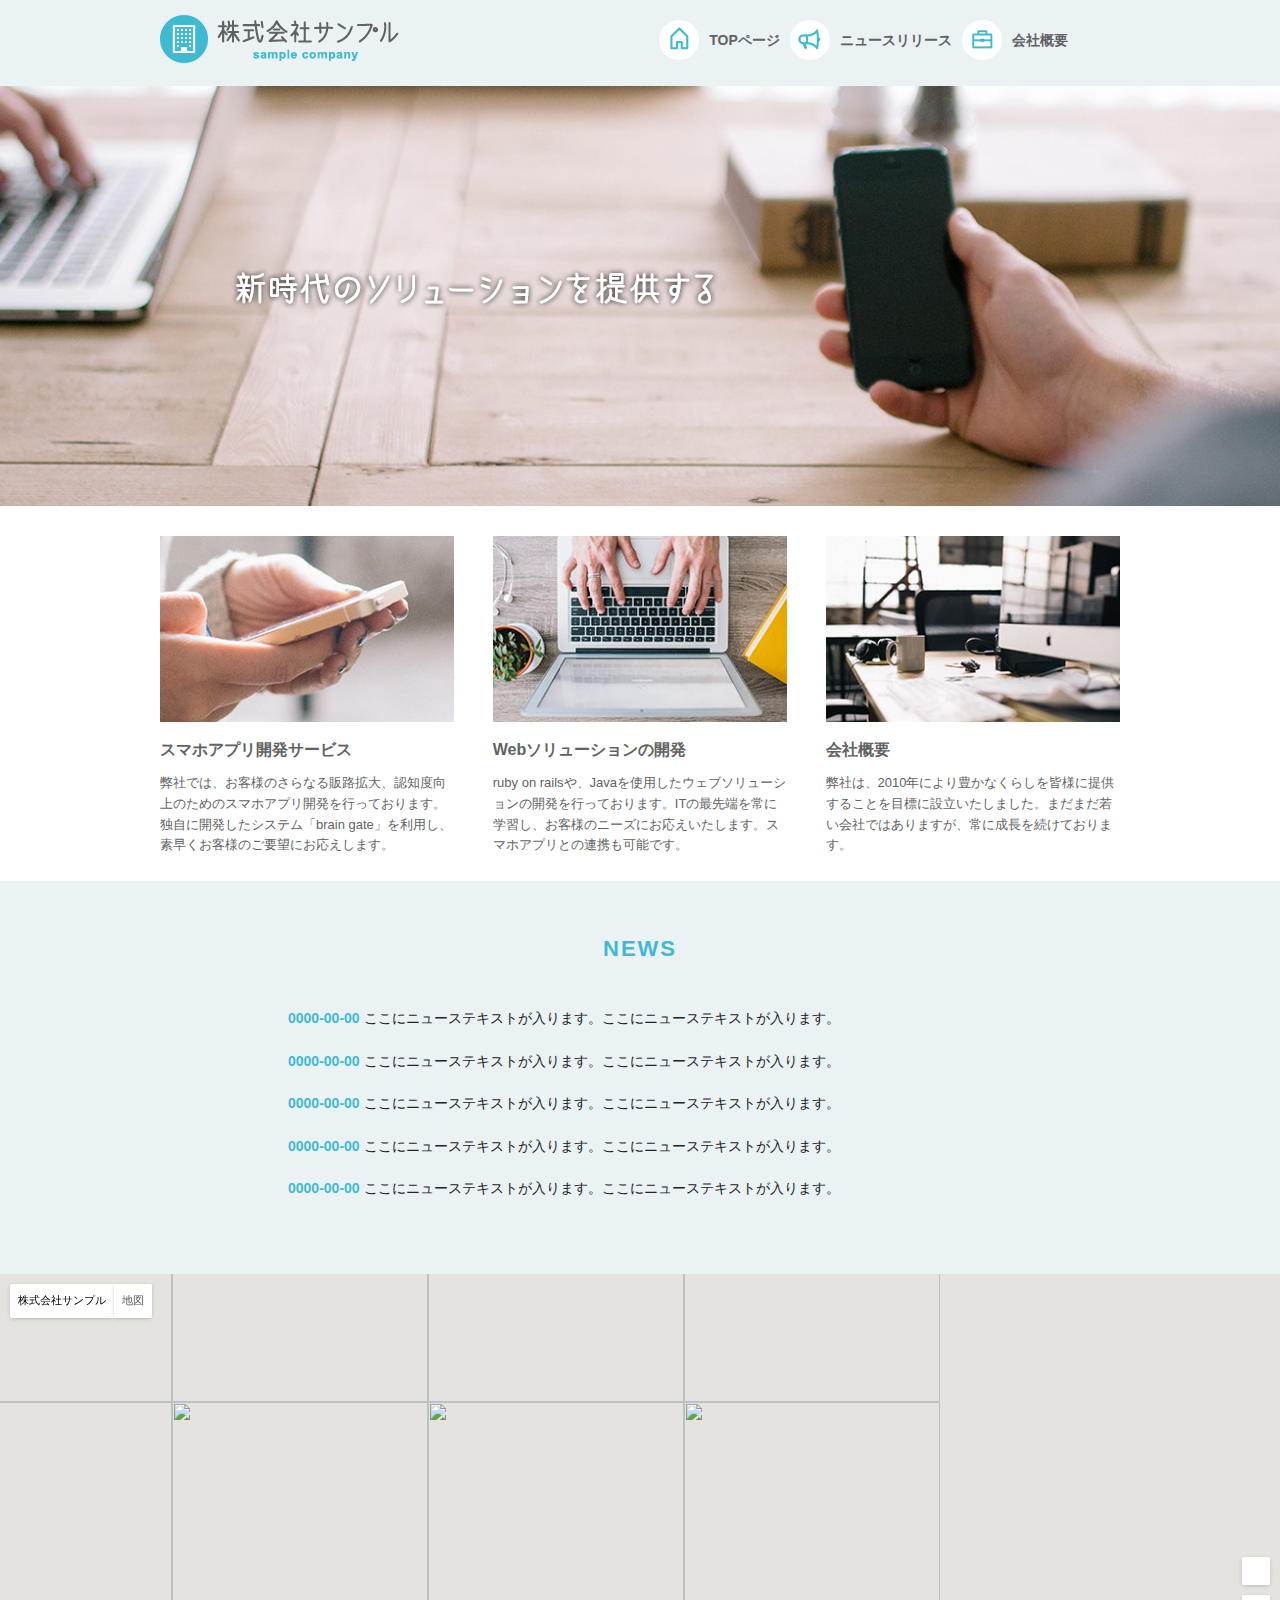
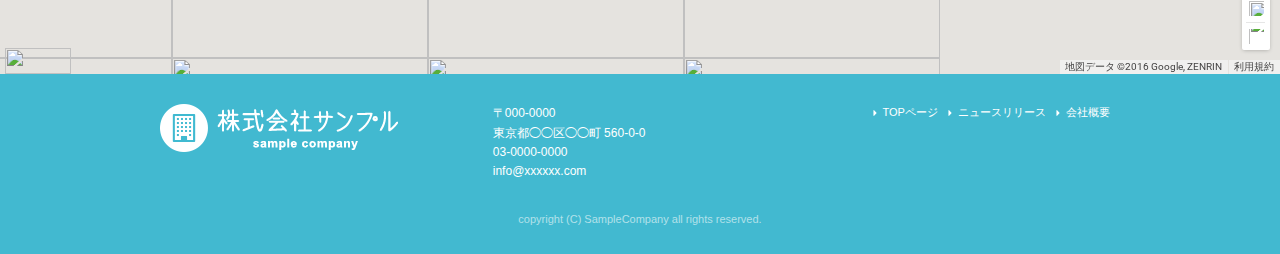
==== index.html @ 46b2e441 "first commit" ====
<!DOCTYPE html>
<html lang="ja">
<head>
  <style type="text/css">
    .gm-style .gm-style-mtc label,
    .gm-style .gm-style-mtc div{font-weight:400}
  </style>
  <style type="text/css">
    .gm-style-pbc{transition:opacity ease-in-out;background-color:black;text-align:center}
    .gm-style-pbt{font-size:22px;color:white;font-family:Roboto,Arial,sans-serif;position:relative;margin:0;top:50%;-webkit-transform:translateY(-50%);-ms-transform:translateY(-50%);transform:translateY(-50%)}
  </style>
  <link type="text/css" rel="stylesheet" href="http://fonts.googleapis.com/css?family=Roboto:300,400,500,700">
  <style type="text/css">
    .gm-style .gm-style-cc span,
    .gm-style .gm-style-cc a,
    .gm-style .gm-style-mtc div{font-size:10px}
  </style>
  <style type="text/css">
  @media print {  .gm-style .gmnoprint, .gmnoprint {    display:none  }}
  @media screen {  .gm-style .gmnoscreen, .gmnoscreen {    display:none  }}
  </style>
  <style type="text/css">
    .gm-style{font-family:Roboto,Arial,sans-serif;font-size:11px;font-weight:400;text-decoration:none}
    .gm-style img{max-width:none}
  </style>

    <meta charset="utf-8">
    <title>株式会社サンプル</title>
    <meta name="description" content="">
    <meta name="author" content="">

    <meta name="viewport" content="width=device-width, initial-scale=1">

    <!-- <link href="//fonts.googleapis.com/css?family=Raleway:400,300,600" rel="stylesheet" type="text/css"> -->

    <link rel="stylesheet" href="css/normalize.css">
    <link rel="stylesheet" href="css/skeleton.css">
    <link rel="stylesheet" href="css/sample.css">

    <link rel="icon" type="image/png" href="images/favicon.png">

  <script type="text/javascript" charset="UTF-8" src="http://maps.google.com/maps-api-v3/api/js/24/11/intl/ja_ALL/common.js"></script>
  <script type="text/javascript" charset="UTF-8" src="http://maps.google.com/maps-api-v3/api/js/24/11/intl/ja_ALL/map.js"></script>
  <script type="text/javascript" charset="UTF-8" src="http://maps.google.com/maps-api-v3/api/js/24/11/intl/ja_ALL/util.js"></script>
  <script type="text/javascript" charset="UTF-8" src="http://maps.google.com/maps-api-v3/api/js/24/11/intl/ja_ALL/marker.js"></script>
  <script type="text/javascript" charset="UTF-8" src="http://maps.google.com/maps-api-v3/api/js/24/11/intl/ja_ALL/onion.js"></script>
  <script type="text/javascript" charset="UTF-8" src="http://maps.google.com/maps-api-v3/api/js/24/11/intl/ja_ALL/stats.js"></script>
  <script type="text/javascript" charset="UTF-8" src="http://maps.google.com/maps-api-v3/api/js/24/11/intl/ja_ALL/controls.js"></script>
  <style type="text/css">@-webkit-keyframes _gm7943 {
       0% { -webkit-transform: translate3d(0px,-500px,0); -webkit-animation-timing-function: ease-in; }
       50% { -webkit-transform: translate3d(0px,0px,0); -webkit-animation-timing-function: ease-out; }
       75% { -webkit-transform: translate3d(0px,-20px,0); -webkit-animation-timing-function: ease-in; }
       100% { -webkit-transform: translate3d(0px,0px,0); -webkit-animation-timing-function: ease-out; }}
       
</style>
</head>

<body>

  <!-- Primary Page Layout
  –––––––––––––––––––––––––––––––––––––––––––––––––– -->
<header>
  <div id="header_in" class="container">
    <div class="row">
      <div class="six columns logo">

        <h1><a href="index.html"><img class="u-max-full-width" src="images/top/logo.png" alt="株式会社サンプル" srcset="images/top/logo@2x.png 2x" /></a></h1>

      </div>
      <div class="six columns navi">

        <div class="sp_navi">
          <img id="sp_navi_btn" class="u-max-full-width" src="images/top/sp_navi.png" alt="sp_navi" srcset="images/top/sp_navi@2x.png 2x" />

          <ul class="sp_navi_li">
            <li><a href="index.html">TOPページ</a></li>
            <li><a href="news.html">ニュースリリース</a></li>
            <li><a href="company.html">会社概要</a></li>
          </ul>
        </div>
        <!-- sp_navi -->

        <div class="pc_navi">

          <ul class="pc_navi_li">
            <li class="navi_toppage"><a href="index.html">TOPページ</a></li>
            <li class="navi_news"><a href="news.html">ニュースリリース</a></li>
            <li class="navi_company"><a href="company.html">会社概要</a></li>
          </ul>

        </div>
        <!-- pc_navi -->

      </div>
    </div>
    <!-- row -->
  </div>
  <!-- header_in -->
</header>


<div id="cover_area">
  <div class="container">

    <div class="row">
      <div class="twelve columns">

        <img class="u-max-full-width" src="images/top/cover_read.png" alt="新時代のソリューションを提供する" srcset="images/top/cover_read@2x.png 2x" />

      </div>
    </div>

  </div>
</div>
<!-- #cover -->



<div id="service_area">

  <div class="container">
    <div class="row">

      <div class="four columns">

        <img class="u-max-full-width" src="images/top/service_01.jpg" alt="スマホアプリ開発サービス" srcset="images/top/service_01@2x.jpg 2x" />

        <div class="service_title">スマホアプリ開発サービス</div>
        <p>弊社では、お客様のさらなる販路拡大、認知度向上のためのスマホアプリ開発を行っております。独自に開発したシステム「brain gate」を利用し、素早くお客様のご要望にお応えします。</p>

      </div><!-- column -->
      <div class="four columns">

        <img class="u-max-full-width" src="images/top/service_02.jpg" alt="Webソリューションの開発" srcset="images/top/service_02@2x.jpg 2x" />

        <div class="service_title">Webソリューションの開発</div>
        <p>ruby on railsや、Javaを使用したウェブソリューションの開発を行っております。ITの最先端を常に学習し、お客様のニーズにお応えいたします。スマホアプリとの連携も可能です。</p>

      </div><!-- column -->
      <div class="four columns">

        <img class="u-max-full-width" src="images/top/service_03.jpg" alt="会社概要" srcset="images/top/service_03@2x.jpg 2x" />

        <div class="service_title">会社概要</div>
        <p>弊社は、2010年により豊かなくらしを皆様に提供することを目標に設立いたしました。まだまだ若い会社ではありますが、常に成長を続けております。</p>

      </div><!-- column -->

    </div>
  </div>

</div>
<!-- #service_area -->

<div id="news_area">

  <div class="container">
    <div class="row">

      <div class="twelve columns">

        <div class="news_title">NEWS</div>

        <ul class="news_lists">
          <li><span>0000-00-00</span> ここにニューステキストが入ります。ここにニューステキストが入ります。</li>
          <li><span>0000-00-00</span> ここにニューステキストが入ります。ここにニューステキストが入ります。</li>
          <li><span>0000-00-00</span> ここにニューステキストが入ります。ここにニューステキストが入ります。</li>
          <li><span>0000-00-00</span> ここにニューステキストが入ります。ここにニューステキストが入ります。</li>
          <li><span>0000-00-00</span> ここにニューステキストが入ります。ここにニューステキストが入ります。</li>
        </ul>

      </div>

    </div>
  </div>

</div>
<!-- #news_area -->

<div id="googlemap_area">


      <script src="//maps.google.com/maps/api/js?sensor=true"></script>
      <script type="text/javascript">
function googleMap() {
  var latlng = new google.maps.LatLng(35.6694293,139.7189323);/* 座標 */
  var myOptions = {
    zoom: 16, /*拡大比率*/
    center: latlng,
    scrollwheel: false,
    disableDoubleClickZoom: true,
    draggable: false,
    mapTypeControlOptions: { mapTypeIds: ['style', google.maps.MapTypeId.ROADMAP] }
  };
  var map = new google.maps.Map(document.getElementById('map1'), myOptions);
  /*アイコン設定*/
  var icon = new google.maps.MarkerImage('images/top/pin.png',/*画像url*/
      new google.maps.Size(48,56),/*アイコンサイズ*/
      new google.maps.Point(0,0)/*アイコン位置*/
      );
  var markerOptions = {
    position: latlng,
    map: map,
    icon: icon,
    title: '株式会社サンプル',/*タイトル*/
    animation: google.maps.Animation.DROP/*アニメーション*/
  };
  var marker = new google.maps.Marker(markerOptions);
  /*取得スタイルの貼り付け*/
  var styleOptions = [
  {
    "stylers": [
    { "hue": '#eaf2f4' }
    ]
  }
  ];
  var styledMapOptions = { name: '株式会社サンプル' }/*地図右上のタイトル*/
  var sampleType = new google.maps.StyledMapType(styleOptions, styledMapOptions);
  map.mapTypes.set('style', sampleType);
  map.setMapTypeId('style');
};
google.maps.event.addDomListener(window, 'load', function() {
  googleMap();
});
      </script>
      <div id="map1" style="width: 100%; height: 400px; margin: 0px auto; position: relative; overflow: hidden; transform: translateZ(0px); background-color: rgb(229, 227, 223);"><div class="gm-style" style="position: absolute; left: 0px; top: 0px; overflow: hidden; width: 100%; height: 100%; z-index: 0;"><div style="position: absolute; left: 0px; top: 0px; overflow: hidden; width: 100%; height: 100%; z-index: 0;"><div style="position: absolute; left: 0px; top: 0px; z-index: 1; width: 100%; transform-origin: 0px 0px 0px; transform: matrix(1, 0, 0, 1, 0, 0);"><div style="transform: translateZ(0px); position: absolute; left: 0px; top: 0px; z-index: 100; width: 100%;"><div style="position: absolute; left: 0px; top: 0px; z-index: 0;"><div aria-hidden="true" style="position: absolute; left: 0px; top: 0px; z-index: 1; visibility: inherit;"><div style="width: 256px; height: 256px; transform: translateZ(0px); position: absolute; left: 172px; top: 128px;"></div><div style="width: 256px; height: 256px; transform: translateZ(0px); position: absolute; left: 428px; top: 128px;"></div><div style="width: 256px; height: 256px; transform: translateZ(0px); position: absolute; left: 428px; top: -128px;"></div><div style="width: 256px; height: 256px; transform: translateZ(0px); position: absolute; left: 172px; top: -128px;"></div><div style="width: 256px; height: 256px; transform: translateZ(0px); position: absolute; left: 172px; top: 384px;"></div><div style="width: 256px; height: 256px; transform: translateZ(0px); position: absolute; left: 428px; top: 384px;"></div><div style="width: 256px; height: 256px; transform: translateZ(0px); position: absolute; left: -84px; top: 128px;"></div><div style="width: 256px; height: 256px; transform: translateZ(0px); position: absolute; left: 684px; top: 128px;"></div><div style="width: 256px; height: 256px; transform: translateZ(0px); position: absolute; left: -84px; top: 384px;"></div><div style="width: 256px; height: 256px; transform: translateZ(0px); position: absolute; left: 684px; top: -128px;"></div><div style="width: 256px; height: 256px; transform: translateZ(0px); position: absolute; left: -84px; top: -128px;"></div><div style="width: 256px; height: 256px; transform: translateZ(0px); position: absolute; left: 684px; top: 384px;"></div></div></div></div><div style="transform: translateZ(0px); position: absolute; left: 0px; top: 0px; z-index: 101; width: 100%;"></div><div style="transform: translateZ(0px); position: absolute; left: 0px; top: 0px; z-index: 102; width: 100%;"></div><div style="transform: translateZ(0px); position: absolute; left: 0px; top: 0px; z-index: 103; width: 100%;"><div style="position: absolute; left: 0px; top: 0px; z-index: -1;"><div aria-hidden="true" style="position: absolute; left: 0px; top: 0px; z-index: 1; visibility: inherit;"><div style="width: 256px; height: 256px; overflow: hidden; transform: translateZ(0px); position: absolute; left: 172px; top: 128px;"><canvas draggable="false" height="512" width="512" style="-webkit-user-select: none; position: absolute; left: 0px; top: 0px; height: 256px; width: 256px;"></canvas></div><div style="width: 256px; height: 256px; overflow: hidden; transform: translateZ(0px); position: absolute; left: 428px; top: 128px;"><canvas draggable="false" height="512" width="512" style="-webkit-user-select: none; position: absolute; left: 0px; top: 0px; height: 256px; width: 256px;"></canvas></div><div style="width: 256px; height: 256px; overflow: hidden; transform: translateZ(0px); position: absolute; left: 428px; top: -128px;"></div><div style="width: 256px; height: 256px; overflow: hidden; transform: translateZ(0px); position: absolute; left: 172px; top: -128px;"></div><div style="width: 256px; height: 256px; overflow: hidden; transform: translateZ(0px); position: absolute; left: 172px; top: 384px;"></div><div style="width: 256px; height: 256px; overflow: hidden; transform: translateZ(0px); position: absolute; left: 428px; top: 384px;"></div><div style="width: 256px; height: 256px; overflow: hidden; transform: translateZ(0px); position: absolute; left: -84px; top: 128px;"></div><div style="width: 256px; height: 256px; overflow: hidden; transform: translateZ(0px); position: absolute; left: 684px; top: 128px;"></div><div style="width: 256px; height: 256px; overflow: hidden; transform: translateZ(0px); position: absolute; left: -84px; top: 384px;"></div><div style="width: 256px; height: 256px; overflow: hidden; transform: translateZ(0px); position: absolute; left: 684px; top: -128px;"></div><div style="width: 256px; height: 256px; overflow: hidden; transform: translateZ(0px); position: absolute; left: -84px; top: -128px;"></div><div style="width: 256px; height: 256px; overflow: hidden; transform: translateZ(0px); position: absolute; left: 684px; top: 384px;"></div></div></div></div><div style="position: absolute; left: 0px; top: 0px; z-index: 0;"><div aria-hidden="true" style="position: absolute; left: 0px; top: 0px; z-index: 1; visibility: inherit;"><div style="transform: translateZ(0px); position: absolute; left: 428px; top: 128px; transition: opacity 200ms ease-out;"><img src="http://maps.google.com/maps/vt?pb=!1m5!1m4!1i16!2i58203!3i25809!4i256!2m3!1e0!2sm!3i349017305!3m14!2sja!3sUS!5e18!12m1!1e47!12m3!1e37!2m1!1ssmartmaps!12m4!1e26!2m2!1sstyles!2sp.h%3A%23eaf2f4!4e0!5m1!5f2&amp;token=72739" draggable="false" alt="" style="position: absolute; left: 0px; top: 0px; width: 256px; height: 256px; -webkit-user-select: none; border: 0px; padding: 0px; margin: 0px; max-width: none;"></div><div style="transform: translateZ(0px); position: absolute; left: 428px; top: -128px; transition: opacity 200ms ease-out;"><img src="http://maps.google.com/maps/vt?pb=!1m5!1m4!1i16!2i58203!3i25808!4i256!2m3!1e0!2sm!3i349017198!3m14!2sja!3sUS!5e18!12m1!1e47!12m3!1e37!2m1!1ssmartmaps!12m4!1e26!2m2!1sstyles!2sp.h%3A%23eaf2f4!4e0!5m1!5f2&amp;token=65966" draggable="false" alt="" style="position: absolute; left: 0px; top: 0px; width: 256px; height: 256px; -webkit-user-select: none; border: 0px; padding: 0px; margin: 0px; max-width: none;"></div><div style="transform: translateZ(0px); position: absolute; left: 172px; top: -128px; transition: opacity 200ms ease-out;"><img src="http://maps.google.com/maps/vt?pb=!1m5!1m4!1i16!2i58202!3i25808!4i256!2m3!1e0!2sm!3i349017222!3m14!2sja!3sUS!5e18!12m1!1e47!12m3!1e37!2m1!1ssmartmaps!12m4!1e26!2m2!1sstyles!2sp.h%3A%23eaf2f4!4e0!5m1!5f2&amp;token=126740" draggable="false" alt="" style="position: absolute; left: 0px; top: 0px; width: 256px; height: 256px; -webkit-user-select: none; border: 0px; padding: 0px; margin: 0px; max-width: none;"></div><div style="transform: translateZ(0px); position: absolute; left: 428px; top: 384px; transition: opacity 200ms ease-out;"><img src="http://maps.google.com/maps/vt?pb=!1m5!1m4!1i16!2i58203!3i25810!4i256!2m3!1e0!2sm!3i349017305!3m14!2sja!3sUS!5e18!12m1!1e47!12m3!1e37!2m1!1ssmartmaps!12m4!1e26!2m2!1sstyles!2sp.h%3A%23eaf2f4!4e0!5m1!5f2&amp;token=25119" draggable="false" alt="" style="position: absolute; left: 0px; top: 0px; width: 256px; height: 256px; -webkit-user-select: none; border: 0px; padding: 0px; margin: 0px; max-width: none;"></div><div style="transform: translateZ(0px); position: absolute; left: 172px; top: 128px; transition: opacity 200ms ease-out;"><img src="http://maps.google.com/maps/vt?pb=!1m5!1m4!1i16!2i58202!3i25809!4i256!2m3!1e0!2sm!3i349017077!3m14!2sja!3sUS!5e18!12m1!1e47!12m3!1e37!2m1!1ssmartmaps!12m4!1e26!2m2!1sstyles!2sp.h%3A%23eaf2f4!4e0!5m1!5f2&amp;token=10530" draggable="false" alt="" style="position: absolute; left: 0px; top: 0px; width: 256px; height: 256px; -webkit-user-select: none; border: 0px; padding: 0px; margin: 0px; max-width: none;"></div><div style="transform: translateZ(0px); position: absolute; left: 172px; top: 384px; transition: opacity 200ms ease-out;"><img src="http://maps.google.com/maps/vt?pb=!1m5!1m4!1i16!2i58202!3i25810!4i256!2m3!1e0!2sm!3i349017077!3m14!2sja!3sUS!5e18!12m1!1e47!12m3!1e37!2m1!1ssmartmaps!12m4!1e26!2m2!1sstyles!2sp.h%3A%23eaf2f4!4e0!5m1!5f2&amp;token=93981" draggable="false" alt="" style="position: absolute; left: 0px; top: 0px; width: 256px; height: 256px; -webkit-user-select: none; border: 0px; padding: 0px; margin: 0px; max-width: none;"></div><div style="transform: translateZ(0px); position: absolute; left: 684px; top: -128px; transition: opacity 200ms ease-out;"><img src="http://maps.google.com/maps/vt?pb=!1m5!1m4!1i16!2i58204!3i25808!4i256!2m3!1e0!2sm!3i349017041!3m14!2sja!3sUS!5e18!12m1!1e47!12m3!1e37!2m1!1ssmartmaps!12m4!1e26!2m2!1sstyles!2sp.h%3A%23eaf2f4!4e0!5m1!5f2&amp;token=49602" draggable="false" alt="" style="position: absolute; left: 0px; top: 0px; width: 256px; height: 256px; -webkit-user-select: none; border: 0px; padding: 0px; margin: 0px; max-width: none;"></div><div style="transform: translateZ(0px); position: absolute; left: 684px; top: 128px; transition: opacity 200ms ease-out;"><img src="http://maps.google.com/maps/vt?pb=!1m5!1m4!1i16!2i58204!3i25809!4i256!2m3!1e0!2sm!3i349017305!3m14!2sja!3sUS!5e18!12m1!1e47!12m3!1e37!2m1!1ssmartmaps!12m4!1e26!2m2!1sstyles!2sp.h%3A%23eaf2f4!4e0!5m1!5f2&amp;token=94963" draggable="false" alt="" style="position: absolute; left: 0px; top: 0px; width: 256px; height: 256px; -webkit-user-select: none; border: 0px; padding: 0px; margin: 0px; max-width: none;"></div><div style="transform: translateZ(0px); position: absolute; left: -84px; top: 128px; transition: opacity 200ms ease-out;"><img src="http://maps.google.com/maps/vt?pb=!1m5!1m4!1i16!2i58201!3i25809!4i256!2m3!1e0!2sm!3i349017077!3m14!2sja!3sUS!5e18!12m1!1e47!12m3!1e37!2m1!1ssmartmaps!12m4!1e26!2m2!1sstyles!2sp.h%3A%23eaf2f4!4e0!5m1!5f2&amp;token=119377" draggable="false" alt="" style="position: absolute; left: 0px; top: 0px; width: 256px; height: 256px; -webkit-user-select: none; border: 0px; padding: 0px; margin: 0px; max-width: none;"></div><div style="transform: translateZ(0px); position: absolute; left: -84px; top: 384px; transition: opacity 200ms ease-out;"><img src="http://maps.google.com/maps/vt?pb=!1m5!1m4!1i16!2i58201!3i25810!4i256!2m3!1e0!2sm!3i349017077!3m14!2sja!3sUS!5e18!12m1!1e47!12m3!1e37!2m1!1ssmartmaps!12m4!1e26!2m2!1sstyles!2sp.h%3A%23eaf2f4!4e0!5m1!5f2&amp;token=71757" draggable="false" alt="" style="position: absolute; left: 0px; top: 0px; width: 256px; height: 256px; -webkit-user-select: none; border: 0px; padding: 0px; margin: 0px; max-width: none;"></div><div style="transform: translateZ(0px); position: absolute; left: -84px; top: -128px; transition: opacity 200ms ease-out;"><img src="http://maps.google.com/maps/vt?pb=!1m5!1m4!1i16!2i58201!3i25808!4i256!2m3!1e0!2sm!3i349017222!3m14!2sja!3sUS!5e18!12m1!1e47!12m3!1e37!2m1!1ssmartmaps!12m4!1e26!2m2!1sstyles!2sp.h%3A%23eaf2f4!4e0!5m1!5f2&amp;token=104516" draggable="false" alt="" style="position: absolute; left: 0px; top: 0px; width: 256px; height: 256px; -webkit-user-select: none; border: 0px; padding: 0px; margin: 0px; max-width: none;"></div><div style="transform: translateZ(0px); position: absolute; left: 684px; top: 384px; transition: opacity 200ms ease-out;"><img src="http://maps.google.com/maps/vt?pb=!1m5!1m4!1i16!2i58204!3i25810!4i256!2m3!1e0!2sm!3i349017305!3m14!2sja!3sUS!5e18!12m1!1e47!12m3!1e37!2m1!1ssmartmaps!12m4!1e26!2m2!1sstyles!2sp.h%3A%23eaf2f4!4e0!5m1!5f2&amp;token=47343" draggable="false" alt="" style="position: absolute; left: 0px; top: 0px; width: 256px; height: 256px; -webkit-user-select: none; border: 0px; padding: 0px; margin: 0px; max-width: none;"></div></div></div></div><div class="gm-style-pbc" style="position: absolute; left: 0px; top: 0px; z-index: 2; width: 100%; height: 100%; transition-duration: 0.3s; opacity: 0; display: none;"><p class="gm-style-pbt">2 本の指で地図を移動してください</p></div><div style="position: absolute; left: 0px; top: 0px; z-index: 3; width: 100%; height: 100%;"></div><div style="position: absolute; left: 0px; top: 0px; z-index: 4; width: 100%; transform-origin: 0px 0px 0px; transform: matrix(1, 0, 0, 1, 0, 0);"><div style="transform: translateZ(0px); position: absolute; left: 0px; top: 0px; z-index: 104; width: 100%;"></div><div style="transform: translateZ(0px); position: absolute; left: 0px; top: 0px; z-index: 105; width: 100%;"></div><div style="transform: translateZ(0px); position: absolute; left: 0px; top: 0px; z-index: 106; width: 100%;"></div><div style="transform: translateZ(0px); position: absolute; left: 0px; top: 0px; z-index: 107; width: 100%;"></div></div></div><div style="margin-left: 5px; margin-right: 5px; z-index: 1000000; position: absolute; left: 0px; bottom: 0px;"><a target="_blank" href="https://maps.google.com/maps?ll=35.669429,139.718932&amp;z=16&amp;hl=ja&amp;gl=US&amp;mapclient=apiv3" title="クリックすると Google マップでこの地域を表示します" style="position: static; overflow: visible; float: none; display: inline;"><div style="width: 66px; height: 26px; cursor: pointer;"><img src="http://maps.gstatic.com/mapfiles/api-3/images/google_white5_hdpi.png" draggable="false" style="position: absolute; left: 0px; top: 0px; width: 66px; height: 26px; -webkit-user-select: none; border: 0px; padding: 0px; margin: 0px;"></div></a></div><div style="padding: 15px 21px; border: 1px solid rgb(171, 171, 171); font-family: Roboto, Arial, sans-serif; color: rgb(34, 34, 34); box-shadow: rgba(0, 0, 0, 0.2) 0px 4px 16px; z-index: 10000002; display: none; width: 256px; height: 148px; position: absolute; left: 292px; top: 110px; background-color: white;"><div style="padding: 0px 0px 10px; font-size: 16px;">地図データ</div><div style="font-size: 13px;">地図データ ©2016 Google, ZENRIN</div><div style="width: 13px; height: 13px; overflow: hidden; position: absolute; opacity: 0.7; right: 12px; top: 12px; z-index: 10000; cursor: pointer;"><img src="http://maps.gstatic.com/mapfiles/api-3/images/mapcnt6.png" draggable="false" style="position: absolute; left: -2px; top: -336px; width: 59px; height: 492px; -webkit-user-select: none; border: 0px; padding: 0px; margin: 0px; max-width: none;"></div></div><div class="gmnoprint" style="z-index: 1000001; position: absolute; right: 52px; bottom: 0px; width: 169px;"><div draggable="false" class="gm-style-cc" style="-webkit-user-select: none; height: 14px; line-height: 14px;"><div style="opacity: 0.7; width: 100%; height: 100%; position: absolute;"><div style="width: 1px;"></div><div style="width: auto; height: 100%; margin-left: 1px; background-color: rgb(245, 245, 245);"></div></div><div style="position: relative; padding-right: 6px; padding-left: 6px; font-family: Roboto, Arial, sans-serif; font-size: 10px; color: rgb(68, 68, 68); white-space: nowrap; direction: ltr; text-align: right; vertical-align: middle; display: inline-block;"><a style="color: rgb(68, 68, 68); text-decoration: none; cursor: pointer; display: none;">地図データ</a><span style="">地図データ ©2016 Google, ZENRIN</span></div></div></div><div class="gmnoscreen" style="position: absolute; right: 0px; bottom: 0px;"><div style="font-family: Roboto, Arial, sans-serif; font-size: 11px; color: rgb(68, 68, 68); direction: ltr; text-align: right; background-color: rgb(245, 245, 245);">地図データ ©2016 Google, ZENRIN</div></div><div class="gmnoprint gm-style-cc" draggable="false" style="z-index: 1000001; -webkit-user-select: none; height: 14px; line-height: 14px; position: absolute; right: 0px; bottom: 0px;"><div style="opacity: 0.7; width: 100%; height: 100%; position: absolute;"><div style="width: 1px;"></div><div style="width: auto; height: 100%; margin-left: 1px; background-color: rgb(245, 245, 245);"></div></div><div style="position: relative; padding-right: 6px; padding-left: 6px; font-family: Roboto, Arial, sans-serif; font-size: 10px; color: rgb(68, 68, 68); white-space: nowrap; direction: ltr; text-align: right; vertical-align: middle; display: inline-block;"><a href="https://www.google.com/intl/ja_US/help/terms_maps.html" target="_blank" style="text-decoration: none; cursor: pointer; color: rgb(68, 68, 68);">利用規約</a></div></div><div style="width: 25px; height: 25px; overflow: hidden; display: none; margin: 10px 14px; position: absolute; top: 0px; right: 0px;"><img src="http://maps.gstatic.com/mapfiles/api-3/images/sv5.png" draggable="false" class="gm-fullscreen-control" style="position: absolute; left: -52px; top: -86px; width: 164px; height: 112px; -webkit-user-select: none; border: 0px; padding: 0px; margin: 0px;"></div><div draggable="false" class="gm-style-cc" style="-webkit-user-select: none; height: 14px; line-height: 14px; display: none; position: absolute; right: 0px; bottom: 0px;"><div style="opacity: 0.7; width: 100%; height: 100%; position: absolute;"><div style="width: 1px;"></div><div style="width: auto; height: 100%; margin-left: 1px; background-color: rgb(245, 245, 245);"></div></div><div style="position: relative; padding-right: 6px; padding-left: 6px; font-family: Roboto, Arial, sans-serif; font-size: 10px; color: rgb(68, 68, 68); white-space: nowrap; direction: ltr; text-align: right; vertical-align: middle; display: inline-block;"><a target="_new" title="Google に地図や画像のエラーを報告する" href="https://www.google.com/maps/@35.6694293,139.7189323,16z/data=!10m1!1e1!12b1?source=apiv3&amp;rapsrc=apiv3" style="font-family: Roboto, Arial, sans-serif; font-size: 10px; color: rgb(68, 68, 68); text-decoration: none; position: relative;">地図の誤りを報告する</a></div></div><div class="gmnoprint gm-bundled-control gm-bundled-control-on-bottom" draggable="false" controlwidth="28" controlheight="93" style="margin: 10px; -webkit-user-select: none; position: absolute; bottom: 107px; right: 28px;"><div class="gmnoprint" controlwidth="28" controlheight="55" style="position: absolute; left: 0px; top: 38px;"><div draggable="false" style="-webkit-user-select: none; box-shadow: rgba(0, 0, 0, 0.298039) 0px 1px 4px -1px; border-radius: 2px; cursor: pointer; width: 28px; height: 55px; background-color: rgb(255, 255, 255);"><div title="ズームイン" style="position: relative; width: 28px; height: 27px; left: 0px; top: 0px;"><div style="overflow: hidden; position: absolute; width: 15px; height: 15px; left: 7px; top: 6px;"><img src="http://maps.gstatic.com/mapfiles/api-3/images/tmapctrl_hdpi.png" draggable="false" style="position: absolute; left: 0px; top: 0px; -webkit-user-select: none; border: 0px; padding: 0px; margin: 0px; max-width: none; width: 120px; height: 54px;"></div></div><div style="position: relative; overflow: hidden; width: 67%; height: 1px; left: 16%; top: 0px; background-color: rgb(230, 230, 230);"></div><div title="ズームアウト" style="position: relative; width: 28px; height: 27px; left: 0px; top: 0px;"><div style="overflow: hidden; position: absolute; width: 15px; height: 15px; left: 7px; top: 6px;"><img src="http://maps.gstatic.com/mapfiles/api-3/images/tmapctrl_hdpi.png" draggable="false" style="position: absolute; left: 0px; top: -15px; -webkit-user-select: none; border: 0px; padding: 0px; margin: 0px; max-width: none; width: 120px; height: 54px;"></div></div></div></div><div class="gm-svpc" controlwidth="28" controlheight="28" style="box-shadow: rgba(0, 0, 0, 0.298039) 0px 1px 4px -1px; border-radius: 2px; width: 28px; height: 28px; cursor: url(&quot;http://maps.gstatic.com/mapfiles/openhand_8_8.cur&quot;) 8 8, default; position: absolute; left: 0px; top: 0px; background-color: rgb(255, 255, 255);"><div style="position: absolute; left: 1px; top: 1px;"></div><div style="position: absolute; left: 1px; top: 1px;"><div aria-label="ストリートビュー ペグマン コントロール" style="width: 26px; height: 26px; overflow: hidden; position: absolute; left: 0px; top: 0px;"><img src="http://maps.gstatic.com/mapfiles/api-3/images/cb_scout5_hdpi.png" draggable="false" style="position: absolute; left: -147px; top: -26px; width: 215px; height: 835px; -webkit-user-select: none; border: 0px; padding: 0px; margin: 0px; max-width: none;"></div><div aria-label="ペグマンが地図の上部に表示されています" style="width: 26px; height: 26px; overflow: hidden; position: absolute; left: 0px; top: 0px; visibility: hidden;"><img src="http://maps.gstatic.com/mapfiles/api-3/images/cb_scout5_hdpi.png" draggable="false" style="position: absolute; left: -147px; top: -52px; width: 215px; height: 835px; -webkit-user-select: none; border: 0px; padding: 0px; margin: 0px; max-width: none;"></div><div aria-label="ストリートビュー ペグマン コントロール" style="width: 26px; height: 26px; overflow: hidden; position: absolute; left: 0px; top: 0px; visibility: hidden;"><img src="http://maps.gstatic.com/mapfiles/api-3/images/cb_scout5_hdpi.png" draggable="false" style="position: absolute; left: -147px; top: -78px; width: 215px; height: 835px; -webkit-user-select: none; border: 0px; padding: 0px; margin: 0px; max-width: none;"></div></div></div><div class="gmnoprint" controlwidth="28" controlheight="0" style="display: none; position: absolute;"><div title="地図を 90 度回転します" style="width: 28px; height: 28px; overflow: hidden; position: absolute; border-radius: 2px; box-shadow: rgba(0, 0, 0, 0.298039) 0px 1px 4px -1px; cursor: pointer; display: none; background-color: rgb(255, 255, 255);"><img src="http://maps.gstatic.com/mapfiles/api-3/images/tmapctrl4_hdpi.png" draggable="false" style="position: absolute; left: -141px; top: 6px; width: 170px; height: 54px; -webkit-user-select: none; border: 0px; padding: 0px; margin: 0px; max-width: none;"></div><div class="gm-tilt" style="width: 28px; height: 28px; overflow: hidden; position: absolute; border-radius: 2px; box-shadow: rgba(0, 0, 0, 0.298039) 0px 1px 4px -1px; top: 0px; cursor: pointer; background-color: rgb(255, 255, 255);"><img src="http://maps.gstatic.com/mapfiles/api-3/images/tmapctrl4_hdpi.png" draggable="false" style="position: absolute; left: -141px; top: -13px; width: 170px; height: 54px; -webkit-user-select: none; border: 0px; padding: 0px; margin: 0px; max-width: none;"></div></div></div><div class="gmnoprint" style="margin: 10px; z-index: 0; position: absolute; cursor: pointer; left: 0px; top: 0px;"><div class="gm-style-mtc" style="float: left;"><div draggable="false" style="direction: ltr; overflow: hidden; text-align: center; position: relative; color: rgb(0, 0, 0); font-family: Roboto, Arial, sans-serif; -webkit-user-select: none; font-size: 11px; padding: 8px; border-bottom-left-radius: 2px; border-top-left-radius: 2px; -webkit-background-clip: padding-box; box-shadow: rgba(0, 0, 0, 0.298039) 0px 1px 4px -1px; min-width: 88px; font-weight: 500; background-color: rgb(255, 255, 255); background-clip: padding-box;">株式会社サンプル</div></div><div class="gm-style-mtc" style="float: left;"><div draggable="false" title="市街地図を見る" style="direction: ltr; overflow: hidden; text-align: center; position: relative; color: rgb(86, 86, 86); font-family: Roboto, Arial, sans-serif; -webkit-user-select: none; font-size: 11px; padding: 8px; border-bottom-right-radius: 2px; border-top-right-radius: 2px; -webkit-background-clip: padding-box; box-shadow: rgba(0, 0, 0, 0.298039) 0px 1px 4px -1px; border-left-width: 0px; min-width: 22px; background-color: rgb(255, 255, 255); background-clip: padding-box;">地図</div></div></div></div></div>


    </div>
<!-- #googlemap_area -->

<footer>
  <div class="container">
    <div class="row">
      <div class="four columns sp">
        <img class="u-max-full-width" src="images/top/footer_logo.png" alt="株式会社サンプル" srcset="images/top/footer_logo@2x.png 2x" />
      </div>
      <!-- columns -->
      <div class="four columns foot_address sp">
        〒000-0000<br />
        東京都◯◯区◯◯町 560-0-0<br />
        03-0000-0000<br />
        info@xxxxxx.com
      </div>
      <!-- columns -->
      <div class="four columns">
        <ul class="foot_navi">
          <li><a href="">TOPページ</a></li>
          <li><a href="">ニュースリリース</a></li>
          <li><a href="">会社概要</a></li>
        </ul>
      </div>
      <!-- columns -->
    </div>
    <!-- row -->

    <div class="row">
      <div class="twelve columns sp">
        <p class="copy">copyright (C) SampleCompany all rights reserved.</p>
      </div>
      <!-- columns -->
    </div>
    <!-- row -->
  </div>
</footer>
<!-- //footer -->


<!-- End Document
  –––––––––––––––––––––––––––––––––––––––––––––––––– -->

<script type="text/javascript" src="//ajax.googleapis.com/ajax/libs/jquery/1.10.2/jquery.min.js"></script>

<script>
  $(function(){

    $(document).ready(function(){

      $("#sp_navi_btn").click(function () {
        $(this).next().slideToggle();
      });

    });

  });
</script>


</body>
</html>
---- css/skeleton.css ----
/*
* Skeleton V2.0.4
* Copyright 2014, Dave Gamache
* www.getskeleton.com
* Free to use under the MIT license.
* http://www.opensource.org/licenses/mit-license.php
* 12/29/2014
*/


/* Table of contents
––––––––––––––––––––––––––––––––––––––––––––––––––
- Grid
- Base Styles
- Typography
- Links
- Buttons
- Forms
- Lists
- Code
- Tables
- Spacing
- Utilities
- Clearing
- Media Queries
*/


/* Grid
–––––––––––––––––––––––––––––––––––––––––––––––––– */
.container {
  position: relative;
  width: 100%;
  max-width: 960px;
  margin: 0 auto;
  padding: 0 20px;
  box-sizing: border-box; }
.column,
.columns {
  width: 100%;
  float: left;
  box-sizing: border-box; }

/* For devices larger than 400px */
@media (min-width: 400px) {
  .container {
    width: 85%;
    padding: 0; }
}

/* For devices larger than 550px */
@media (min-width: 550px) {
  .container {
    width: 80%; }
  .column,
  .columns {
    margin-left: 4%; }
  .column:first-child,
  .columns:first-child {
    margin-left: 0; }

  .one.column,
  .one.columns                    { width: 4.66666666667%; }
  .two.columns                    { width: 13.3333333333%; }
  .three.columns                  { width: 22%;            }
  .four.columns                   { width: 30.6666666667%; }
  .five.columns                   { width: 39.3333333333%; }
  .six.columns                    { width: 48%;            }
  .seven.columns                  { width: 56.6666666667%; }
  .eight.columns                  { width: 65.3333333333%; }
  .nine.columns                   { width: 74.0%;          }
  .ten.columns                    { width: 82.6666666667%; }
  .eleven.columns                 { width: 91.3333333333%; }
  .twelve.columns                 { width: 100%; margin-left: 0; }

  .one-third.column               { width: 30.6666666667%; }
  .two-thirds.column              { width: 65.3333333333%; }

  .one-half.column                { width: 48%; }

  /* Offsets */
  .offset-by-one.column,
  .offset-by-one.columns          { margin-left: 8.66666666667%; }
  .offset-by-two.column,
  .offset-by-two.columns          { margin-left: 17.3333333333%; }
  .offset-by-three.column,
  .offset-by-three.columns        { margin-left: 26%;            }
  .offset-by-four.column,
  .offset-by-four.columns         { margin-left: 34.6666666667%; }
  .offset-by-five.column,
  .offset-by-five.columns         { margin-left: 43.3333333333%; }
  .offset-by-six.column,
  .offset-by-six.columns          { margin-left: 52%;            }
  .offset-by-seven.column,
  .offset-by-seven.columns        { margin-left: 60.6666666667%; }
  .offset-by-eight.column,
  .offset-by-eight.columns        { margin-left: 69.3333333333%; }
  .offset-by-nine.column,
  .offset-by-nine.columns         { margin-left: 78.0%;          }
  .offset-by-ten.column,
  .offset-by-ten.columns          { margin-left: 86.6666666667%; }
  .offset-by-eleven.column,
  .offset-by-eleven.columns       { margin-left: 95.3333333333%; }

  .offset-by-one-third.column,
  .offset-by-one-third.columns    { margin-left: 34.6666666667%; }
  .offset-by-two-thirds.column,
  .offset-by-two-thirds.columns   { margin-left: 69.3333333333%; }

  .offset-by-one-half.column,
  .offset-by-one-half.columns     { margin-left: 52%; }

}


/* Base Styles
–––––––––––––––––––––––––––––––––––––––––––––––––– */
/* NOTE
html is set to 62.5% so that all the REM measurements throughout Skeleton
are based on 10px sizing. So basically 1.5rem = 15px :) */
html {
  font-size: 62.5%; }
body {
  font-size: 1.5em; /* currently ems cause chrome bug misinterpreting rems on body element */
  line-height: 1.6;
  font-weight: 400;
  font-family: "Raleway", "HelveticaNeue", "Helvetica Neue", Helvetica, Arial, sans-serif;
  color: #222; }


/* Typography
–––––––––––––––––––––––––––––––––––––––––––––––––– */
h1, h2, h3, h4, h5, h6 {
  margin-top: 0;
  margin-bottom: 2rem;
  font-weight: 300; }
h1 { font-size: 4.0rem; line-height: 1.2;  letter-spacing: -.1rem;}
h2 { font-size: 3.6rem; line-height: 1.25; letter-spacing: -.1rem; }
h3 { font-size: 3.0rem; line-height: 1.3;  letter-spacing: -.1rem; }
h4 { font-size: 2.4rem; line-height: 1.35; letter-spacing: -.08rem; }
h5 { font-size: 1.8rem; line-height: 1.5;  letter-spacing: -.05rem; }
h6 { font-size: 1.5rem; line-height: 1.6;  letter-spacing: 0; }

/* Larger than phablet */
@media (min-width: 550px) {
  h1 { font-size: 5.0rem; }
  h2 { font-size: 4.2rem; }
  h3 { font-size: 3.6rem; }
  h4 { font-size: 3.0rem; }
  h5 { font-size: 2.4rem; }
  h6 { font-size: 1.5rem; }
}

p {
  margin-top: 0; }


/* Links
–––––––––––––––––––––––––––––––––––––––––––––––––– */
a {
  color: #1EAEDB; }
a:hover {
  color: #0FA0CE; }


/* Buttons
–––––––––––––––––––––––––––––––––––––––––––––––––– */
.button,
button,
input[type="submit"],
input[type="reset"],
input[type="button"] {
  display: inline-block;
  height: 38px;
  padding: 0 30px;
  color: #555;
  text-align: center;
  font-size: 11px;
  font-weight: 600;
  line-height: 38px;
  letter-spacing: .1rem;
  text-transform: uppercase;
  text-decoration: none;
  white-space: nowrap;
  background-color: transparent;
  border-radius: 4px;
  border: 1px solid #bbb;
  cursor: pointer;
  box-sizing: border-box; }
.button:hover,
button:hover,
input[type="submit"]:hover,
input[type="reset"]:hover,
input[type="button"]:hover,
.button:focus,
button:focus,
input[type="submit"]:focus,
input[type="reset"]:focus,
input[type="button"]:focus {
  color: #333;
  border-color: #888;
  outline: 0; }
.button.button-primary,
button.button-primary,
input[type="submit"].button-primary,
input[type="reset"].button-primary,
input[type="button"].button-primary {
  color: #FFF;
  background-color: #33C3F0;
  border-color: #33C3F0; }
.button.button-primary:hover,
button.button-primary:hover,
input[type="submit"].button-primary:hover,
input[type="reset"].button-primary:hover,
input[type="button"].button-primary:hover,
.button.button-primary:focus,
button.button-primary:focus,
input[type="submit"].button-primary:focus,
input[type="reset"].button-primary:focus,
input[type="button"].button-primary:focus {
  color: #FFF;
  background-color: #1EAEDB;
  border-color: #1EAEDB; }


/* Forms
–––––––––––––––––––––––––––––––––––––––––––––––––– */
input[type="email"],
input[type="number"],
input[type="search"],
input[type="text"],
input[type="tel"],
input[type="url"],
input[type="password"],
textarea,
select {
  height: 38px;
  padding: 6px 10px; /* The 6px vertically centers text on FF, ignored by Webkit */
  background-color: #fff;
  border: 1px solid #D1D1D1;
  border-radius: 4px;
  box-shadow: none;
  box-sizing: border-box; }
/* Removes awkward default styles on some inputs for iOS */
input[type="email"],
input[type="number"],
input[type="search"],
input[type="text"],
input[type="tel"],
input[type="url"],
input[type="password"],
textarea {
  -webkit-appearance: none;
     -moz-appearance: none;
          appearance: none; }
textarea {
  min-height: 65px;
  padding-top: 6px;
  padding-bottom: 6px; }
input[type="email"]:focus,
input[type="number"]:focus,
input[type="search"]:focus,
input[type="text"]:focus,
input[type="tel"]:focus,
input[type="url"]:focus,
input[type="password"]:focus,
textarea:focus,
select:focus {
  border: 1px solid #33C3F0;
  outline: 0; }
label,
legend {
  display: block;
  margin-bottom: .5rem;
  font-weight: 600; }
fieldset {
  padding: 0;
  border-width: 0; }
input[type="checkbox"],
input[type="radio"] {
  display: inline; }
label > .label-body {
  display: inline-block;
  margin-left: .5rem;
  font-weight: normal; }


/* Lists
–––––––––––––––––––––––––––––––––––––––––––––––––– */
ul {
  list-style: circle inside; }
ol {
  list-style: decimal inside; }
ol, ul {
  padding-left: 0;
  margin-top: 0; }
ul ul,
ul ol,
ol ol,
ol ul {
  margin: 1.5rem 0 1.5rem 3rem;
  font-size: 90%; }
li {
  margin-bottom: 1rem; }


/* Code
–––––––––––––––––––––––––––––––––––––––––––––––––– */
code {
  padding: .2rem .5rem;
  margin: 0 .2rem;
  font-size: 90%;
  white-space: nowrap;
  background: #F1F1F1;
  border: 1px solid #E1E1E1;
  border-radius: 4px; }
pre > code {
  display: block;
  padding: 1rem 1.5rem;
  white-space: pre; }


/* Tables
–––––––––––––––––––––––––––––––––––––––––––––––––– */
th,
td {
  padding: 12px 15px;
  text-align: left;
  border-bottom: 1px solid #E1E1E1; }
th:first-child,
td:first-child {
  padding-left: 0; }
th:last-child,
td:last-child {
  padding-right: 0; }


/* Spacing
–––––––––––––––––––––––––––––––––––––––––––––––––– */
button,
.button {
  margin-bottom: 1rem; }
input,
textarea,
select,
fieldset {
  margin-bottom: 1.5rem; }
pre,
blockquote,
dl,
figure,
table,
p,
ul,
ol,
form {
  margin-bottom: 2.5rem; }


/* Utilities
–––––––––––––––––––––––––––––––––––––––––––––––––– */
.u-full-width {
  width: 100%;
  box-sizing: border-box; }
.u-max-full-width {
  max-width: 100%;
  box-sizing: border-box; }
.u-pull-right {
  float: right; }
.u-pull-left {
  float: left; }


/* Misc
–––––––––––––––––––––––––––––––––––––––––––––––––– */
hr {
  margin-top: 3rem;
  margin-bottom: 3.5rem;
  border-width: 0;
  border-top: 1px solid #E1E1E1; }


/* Clearing
–––––––––––––––––––––––––––––––––––––––––––––––––– */

/* Self Clearing Goodness */
.container:after,
.row:after,
.u-cf {
  content: "";
  display: table;
  clear: both; }


/* Media Queries
–––––––––––––––––––––––––––––––––––––––––––––––––– */
/*
Note: The best way to structure the use of media queries is to create the queries
near the relevant code. For example, if you wanted to change the styles for buttons
on small devices, paste the mobile query code up in the buttons section and style it
there.
*/


/* Larger than mobile */
@media (min-width: 400px) {}

/* Larger than phablet (also point when grid becomes active) */
@media (min-width: 550px) {}

/* Larger than tablet */
@media (min-width: 750px) {}

/* Larger than desktop */
@media (min-width: 1000px) {}

/* Larger than Desktop HD */
@media (min-width: 1200px) {}
---- css/sample.css ----
html {
  font-size: 62.5%;
}

/**************************************/
header {
  background: #eaf2f4;
}
header #header_in {
  padding-top: 10px;
  padding-bottom: 4px;
}
@media (max-width: 550px) {
  header .logo {
    width: 190px;
  }
  header .navi {
    width: 40px;
    float: right;
  }
}
header .sp_navi_li {
  width: 180px;
  position: absolute;
  top: 50px;
  right: 2%;
  border: 1px solid #eee;
  background: white;
  margin: 0;
  padding: 0;
  display: none;
  z-index: 100;
}
header .sp_navi_li li {
  list-style: none;
  margin: 0;
  padding: 0;
}
header .sp_navi_li li a {
  display: block;
  padding: 10px 8px;
  border-bottom: 1px solid #eee;
  font-size: 14px;
  text-decoration: none;
}
@media (min-width: 550px) {
  header .sp_navi {
    display: none;
  }
  header #header_in {
    padding: 15px 0 10px 0;
  }
  header .pc_navi_li {
    margin: 0;
    padding: 0;
  }
  header .pc_navi_li li {
    list-style: none;
    margin: 5px 0 0 0;
    padding: 0;
  }
  header .pc_navi_li li a {
    color: #626262;
    text-decoration: none;
    font-weight: bold;
    font-size: 14px;
    font-size: 1.4rem;
    float: left;
    padding-right: 10px;
  }
  header .pc_navi_li li a:hover {
    color: #42b9d0;
  }
  header .pc_navi_li li.navi_toppage a {
    background-repeat: no-repeat;
    display: inline-block;
    line-height: 40px;
    padding-left: 50px;
    background-image: url("../images/top/navi_top.png");
    background-size: 40px 40px;
  }
}
@media screen and (min-width: 550px) and (-webkit-min-device-pixel-ratio: 2), (min-width: 550px) and (min-resolution: 2dppx) {
  header .pc_navi_li li.navi_toppage a {
    background-image: url("../images/top/navi_top@2x.png");
  }
}
@media (min-width: 550px) {
  header .pc_navi_li li.navi_news a {
    background-repeat: no-repeat;
    display: inline-block;
    line-height: 40px;
    padding-left: 50px;
    background-image: url("../images/top/navi_news.png");
    background-size: 40px 40px;
  }
}
@media screen and (min-width: 550px) and (-webkit-min-device-pixel-ratio: 2), (min-width: 550px) and (min-resolution: 2dppx) {
  header .pc_navi_li li.navi_news a {
    background-image: url("../images/top/navi_news@2x.png");
  }
}
@media (min-width: 550px) {
  header .pc_navi_li li.navi_company a {
    background-repeat: no-repeat;
    display: inline-block;
    line-height: 40px;
    padding-left: 50px;
    background-image: url("../images/top/navi_company.png");
    background-size: 40px 40px;
  }
}
@media screen and (min-width: 550px) and (-webkit-min-device-pixel-ratio: 2), (min-width: 550px) and (min-resolution: 2dppx) {
  header .pc_navi_li li.navi_company a {
    background-image: url("../images/top/navi_company@2x.png");
  }
}

@media (max-width: 550px) {
  header .pc_navi {
    display: none;
  }
}

#cover_area {
  text-align: center;
  padding: 80px 0;
  background-image: url("../images/top/cover.jpg");
  background-size: cover;
}
@media screen and (-webkit-min-device-pixel-ratio: 2), (min-resolution: 2dppx) {
  #cover_area {
    background-image: url("../images/top/cover@2x.jpg");
  }
}
@media (min-width: 550px) {
  #cover_area {
    text-align: left;
    height: 420px;
    padding: 0;
  }
  #cover_area img {
    margin-top: 180px;
    margin-left: 70px;
  }
}

#service_area {
  padding-top: 20px;
}
@media (min-width: 550px) {
  #service_area {
    padding-top: 30px;
  }
}
#service_area .columns {
  color: #626262;
}
#service_area .columns .service_title {
  font-size: 18px;
  font-size: 1.8rem;
  font-weight: bold;
  margin-top: 8px;
}
#service_area .columns p {
  font-size: 15px;
  font-size: 1.5rem;
  margin-top: 10px;
}
@media (min-width: 550px) {
  #service_area .columns .service_title {
    font-size: 16px;
    font-size: 1.6rem;
  }
  #service_area .columns p {
    font-size: 13px;
    font-size: 1.3rem;
  }
}


#news_area {
  background-color: #eaf2f4;
}
@media (min-width: 550px) {
  #news_area .container {
    padding: 0px 10% 50px 10%;
  }
}

#news_area .news_title {
  text-align: center;
  font-size: 26px;
  font-size: 2.6rem;
  color: #42b9d0;
  padding: 15px 0 10px 0;
  font-weight: bold;
  letter-spacing: 0.2rem;
}
#news_area .news_lists li {
  list-style: none;
  font-size: 15px;
  font-size: 1.5rem;
}
#news_area .news_lists li span {
  color: #42b9d0;
  font-weight: bold;
  display: block;
  margin-bottom: 3px;
}

@media (min-width: 550px) {
  #news_area .news_title {
    text-align: center;
    font-size: 22px;
    font-size: 2.2rem;
    color: #42b9d0;
    padding: 50px 0 41px 0;
    letter-spacing: 0.2rem;
  }
  
  #news_area .news_lists li {
    list-style: none;
    font-size: 14px;
    font-size: 1.4rem;
    margin-bottom: 20px;
  }
  #news_area .news_lists li span {
    color: #42b9d0;
    font-weight: bold;
    display: inline;
    margin-bottom: 0px;
  }
}


/*********   news.html   **********/


#sub_cover {
  text-align: center;
  padding: 80px 0;
  background-image: url("../images/news/sub_cover.jpg");
  background-size: cover;
}

@media screen and (-webkit-min-device-pixel-ratio: 2), (min-resolution: 2dppx) {
  #sub_cover {
    background-image: url("../images/news/sub_cover@2x.jpg");
  }
}
@media (min-width: 550px) {
  #sub_cover {
    text-align: left;
    padding: 0;
  }
  #sub_cover img {
    margin-top: 180px;
    margin-left: 70px;
  }
  #sub_cover {
    padding: 80px 0;
}
}

@media (min-width: 550px){
#sub_cover h2 {
    text-align: center;
    color: white;
    font-size: 32px;
    font-size: 3.2rem;
    font-weight: bold;
    margin: 0;
    letter-spacing: 0.2rem;
}
}
#sub_cover h2 {
    text-align: center;
    color: white;
    font-size: 32px;
    font-size: 3.2rem;
    font-weight: bold;
    margin: 0;
    letter-spacing: 0.2rem;
}

#contents {
    padding-top: 20px;
}

@media (min-width: 550px){
#contents {
    padding-top: 35px;
    padding-bottom: 70px;
}
}

@media (min-width: 550px){
#contents #main {
    padding-right: 20px;
}
}

#contents #main h2 {
    color: #42b9d0;
    border-bottom: 3px solid #42b9d0;
    font-size: 20px;
    font-size: 2.0rem;
    font-weight: bold;
    padding-bottom: 15px;
}

@media (min-width: 550px){
#contents #main h2 {
    font-size: 20px;
    font-size: 2rem;
    padding-bottom: 20px;
}
}

#contents #main .news_li {
    font-size: 15px;
    font-size: 1.5rem;
}

#contents #main .news_li li {
    list-style: none;
}

@media (min-width: 550px){
#contents #main .news_li li {
    list-style: none;
    padding-bottom: 5px;
}
}
@media(max-width:550px){
#contents #main .news_li li span {
    color: #42b9d0;
    display: block;
    font-weight: bold;
    margin-bottom: 3px;
}
}

@media (min-width: 550px){
#contents #main .news_li li span {
    color: #42b9d0;
    margin-bottom: 0;
    font-weight: bold;
    margin-bottom: 3px;
    padding-right: 10px;
}
}
#contents #sidebar {
    padding-bottom: 20px;
}

#contents #sidebar .pc_sidemenu h3 {
    color: #42b9d0;
    font-size: 14px;
    font-size: 1.4rem;
    letter-spacing: 0.2rem;
    font-weight: bold;
    background-color: #f3f9fb;
    padding: 15px;
    margin-bottom: 0px;
}

#contents #sidebar .pc_sidemenu li {
    list-style: none;
    display: block;
    border-bottom: 1px solid #e5e5e5;
    background-repeat: no-repeat;
    background-position: 8px center;
    margin-bottom: 0px;
    padding: 10px 10px 10px 20px;
    background-image: url("../images/news/side_arrow.png");
    background-size: 4px 8px;
}

@media screen and (-webkit-min-device-pixel-ratio: 2), (min-resolution: 2dppx){
#contents #sidebar .pc_sidemenu li {
    background-image: url("../images/news/side_arrow@2x.png");
}
}



/*******************************************************/
footer {
  background-color: #42b9d0;
  color: #fff;
  padding-top: 20px;
}
@media (max-width: 550px) {
  footer .container {
    margin: 0;
    padding: 0;
  }
  footer .sp {
    padding: 0 6%;
    margin: 0 auto;
  }
  footer .foot_navi {
    margin-top: 20px;
  }
  footer .foot_navi li {
    list-style: none;
    margin-bottom: 1px;
  }
  footer .foot_navi li a {
    color: #42b9d0;
    background-color: #eaf2f4;
    display: block;
    text-align: center;
    font-weight: bold;
    text-decoration: none;
    font-size: 16px;
    font-size: 1.6rem;
    padding: 16px 0;
  }
}
footer .foot_address {
  font-size: 16px;
  font-size: 1.6rem;
  padding-top: 10px;
}
footer .copy {
  text-align: center;
  font-size: 11px;
  font-size: 1.1rem;
  color: #b2e1ea;
}
@media (min-width: 550px) {
  footer {
    padding-top: 30px;
  }
  footer .foot_address {
    padding: 0px;
    font-size: 12px;
    font-size: 1.2rem;
  }
  footer .foot_navi {
    float: right;
  }
  footer .foot_navi li {
    list-style: none;
    background-repeat: no-repeat;
    background-position: left center;
    display: inline-block;
    float: left;
    margin-right: 10px;
    font-size: 11px;
    font-size: 1.1rem;
    background-image: url("../images/top/foot_arroehead.png");
    background-size: 4px 6px;
  }
}
@media screen and (min-width: 550px) and (-webkit-min-device-pixel-ratio: 2), (min-width: 550px) and (min-resolution: 2dppx) {
  footer .foot_navi li {
    background-image: url("../images/top/foot_arroehead@2x.png");
  }
}
@media (min-width: 550px) {
  footer .foot_navi a {
    color: white;
    padding-left: 10px;
    text-decoration: none;
  }
  footer .foot_navi a:hover {
    color: #eaf2f4;
  }
  footer .copy {
    margin-top: 30px;
  }
}

h1 {
  margin: 0;
  padding: 0;
}
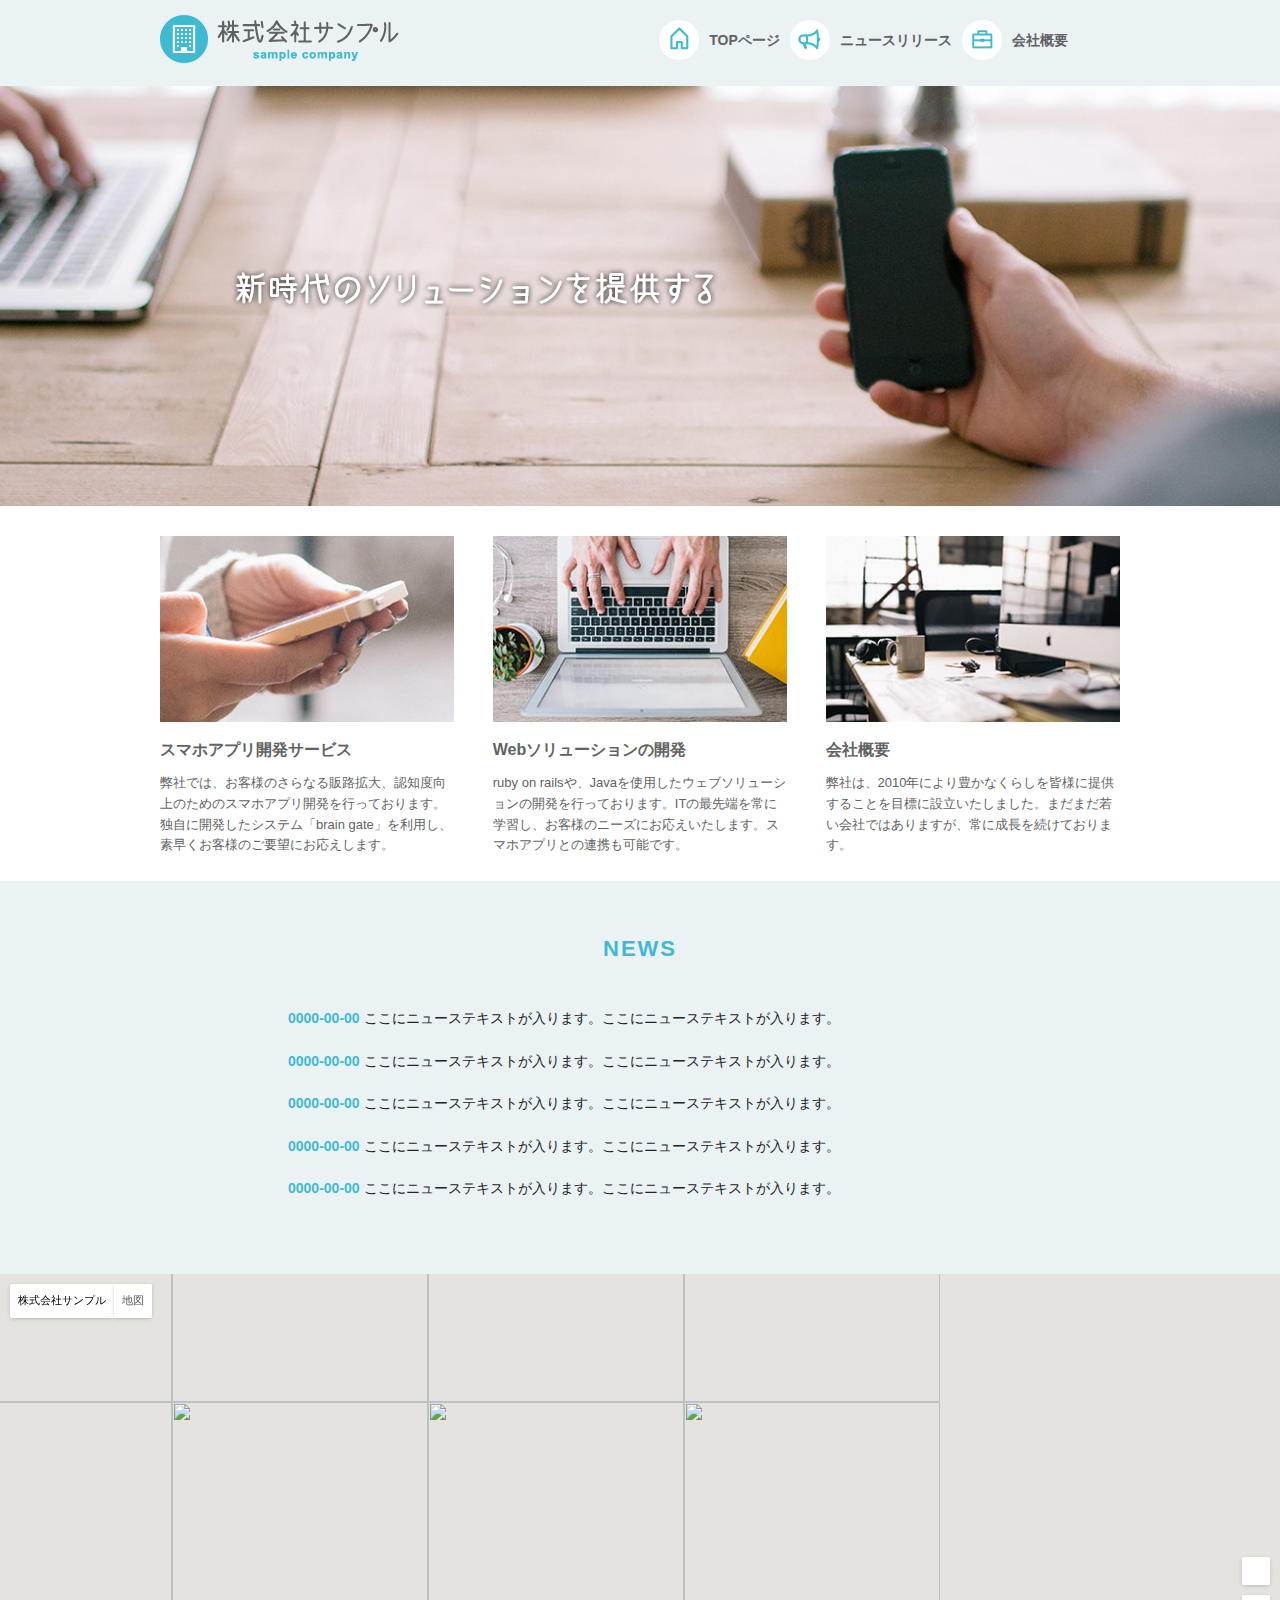
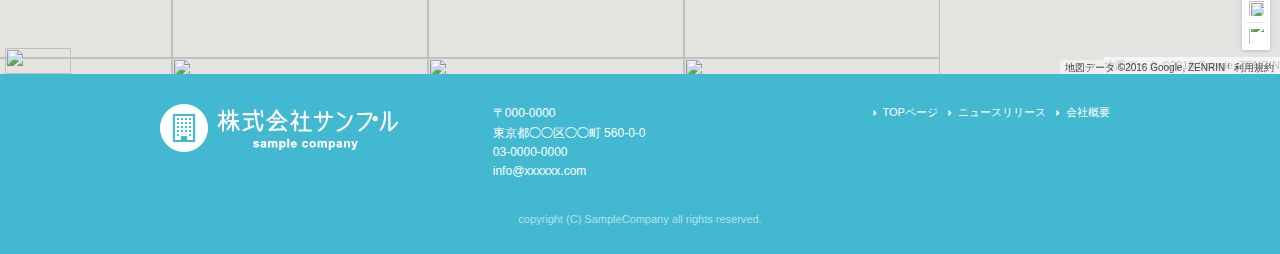
==== commit 1fe59390: "modified company and news html css" ====
--- a/index.html
+++ b/index.html
@@ -1,29 +1,6 @@
 <!DOCTYPE html>
 <html lang="ja">
 <head>
-  <style type="text/css">
-    .gm-style .gm-style-mtc label,
-    .gm-style .gm-style-mtc div{font-weight:400}
-  </style>
-  <style type="text/css">
-    .gm-style-pbc{transition:opacity ease-in-out;background-color:black;text-align:center}
-    .gm-style-pbt{font-size:22px;color:white;font-family:Roboto,Arial,sans-serif;position:relative;margin:0;top:50%;-webkit-transform:translateY(-50%);-ms-transform:translateY(-50%);transform:translateY(-50%)}
-  </style>
-  <link type="text/css" rel="stylesheet" href="http://fonts.googleapis.com/css?family=Roboto:300,400,500,700">
-  <style type="text/css">
-    .gm-style .gm-style-cc span,
-    .gm-style .gm-style-cc a,
-    .gm-style .gm-style-mtc div{font-size:10px}
-  </style>
-  <style type="text/css">
-  @media print {  .gm-style .gmnoprint, .gmnoprint {    display:none  }}
-  @media screen {  .gm-style .gmnoscreen, .gmnoscreen {    display:none  }}
-  </style>
-  <style type="text/css">
-    .gm-style{font-family:Roboto,Arial,sans-serif;font-size:11px;font-weight:400;text-decoration:none}
-    .gm-style img{max-width:none}
-  </style>
-
     <meta charset="utf-8">
     <title>株式会社サンプル</title>
     <meta name="description" content="">
@@ -46,13 +23,7 @@
   <script type="text/javascript" charset="UTF-8" src="http://maps.google.com/maps-api-v3/api/js/24/11/intl/ja_ALL/onion.js"></script>
   <script type="text/javascript" charset="UTF-8" src="http://maps.google.com/maps-api-v3/api/js/24/11/intl/ja_ALL/stats.js"></script>
   <script type="text/javascript" charset="UTF-8" src="http://maps.google.com/maps-api-v3/api/js/24/11/intl/ja_ALL/controls.js"></script>
-  <style type="text/css">@-webkit-keyframes _gm7943 {
-       0% { -webkit-transform: translate3d(0px,-500px,0); -webkit-animation-timing-function: ease-in; }
-       50% { -webkit-transform: translate3d(0px,0px,0); -webkit-animation-timing-function: ease-out; }
-       75% { -webkit-transform: translate3d(0px,-20px,0); -webkit-animation-timing-function: ease-in; }
-       100% { -webkit-transform: translate3d(0px,0px,0); -webkit-animation-timing-function: ease-out; }}
-       
-</style>
+  
 </head>
 
 <body>
--- a/css/skeleton.css
+++ b/css/skeleton.css
@@ -161,6 +161,9 @@
   color: #1EAEDB; }
 a:hover {
   color: #0FA0CE; }
+a{
+  text-decoration: none;
+}
 
 
 /* Buttons
@@ -361,7 +364,7 @@
 –––––––––––––––––––––––––––––––––––––––––––––––––– */
 .u-full-width {
   width: 100%;
-  box-sizing: border-box; }
+  box-sizing: border-box;}
 .u-max-full-width {
   max-width: 100%;
   box-sizing: border-box; }
--- a/css/sample.css
+++ b/css/sample.css
@@ -284,20 +284,22 @@
     letter-spacing: 0.2rem;
 }
 
+
 #contents {
     padding-top: 20px;
 }
 
+
 @media (min-width: 550px){
 #contents {
     padding-top: 35px;
-    padding-bottom: 70px;
 }
 }
 
 @media (min-width: 550px){
 #contents #main {
     padding-right: 20px;
+    padding-bottom: 70px;
 }
 }
 
@@ -384,7 +386,20 @@
 }
 }
 
-
+/*********   company   **************/
+#contents #main h2.company_title {
+    margin-bottom: 0;
+}
+
+#contents #main th, #contents #main td {
+    color: #626262;
+    font-size: 1.4rem;
+    padding: 20px 0;
+}
+
+#contents #main th {
+    padding-right: 20px;
+}
 
 /*******************************************************/
 footer {
